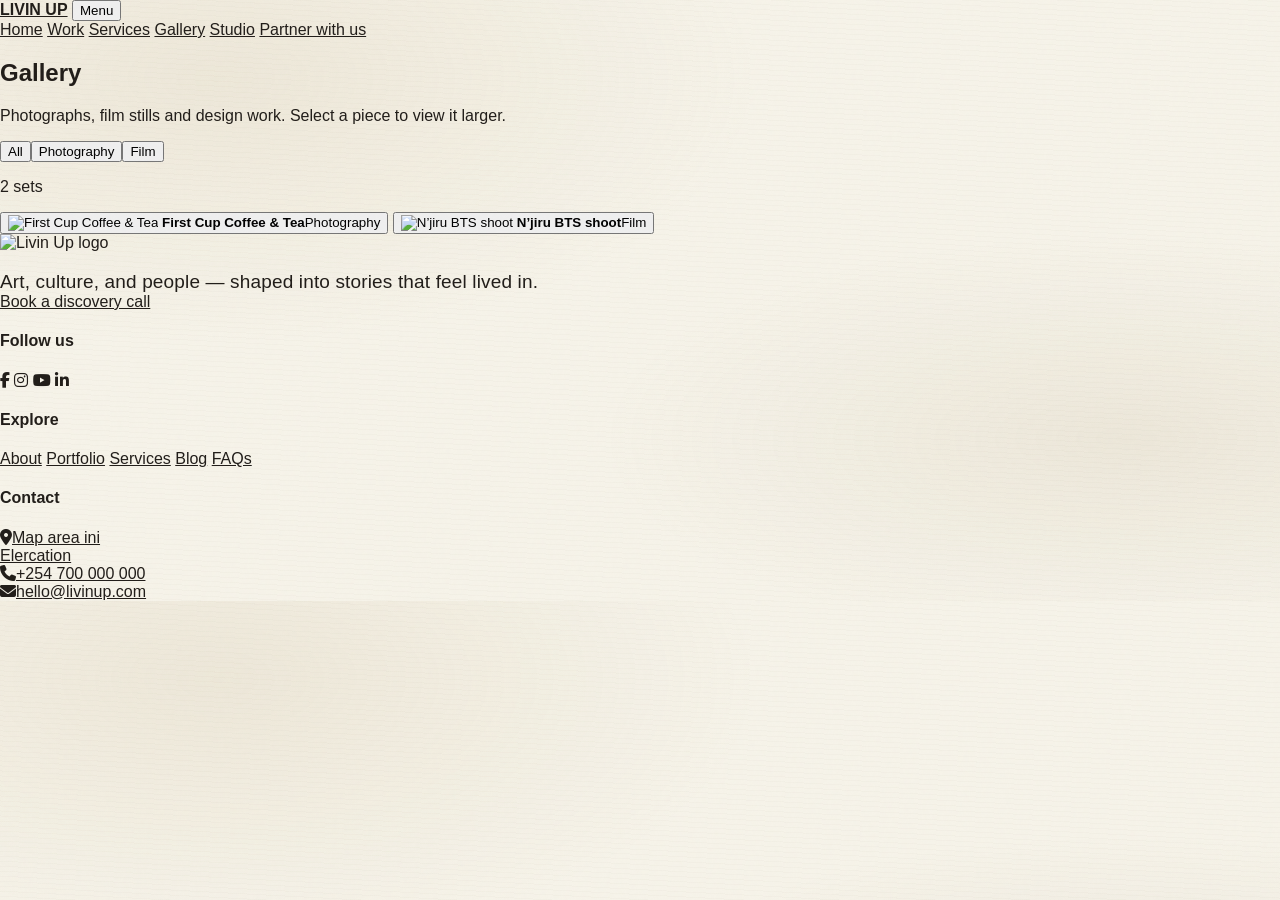
==== gallery.html @ bb808733 "Initial commit - replace all" ====
<!DOCTYPE html>
<html lang="en">
<head>
  <meta charset="utf-8">
  <meta name="viewport" content="width=device-width, initial-scale=1, viewport-fit=cover">
  <title>Gallery | Livin Up</title>
  <link href="https://fonts.googleapis.com/css2?family=Marcellus&family=Roboto:wght@400;500;700&display=swap" rel="stylesheet">
  <link rel="stylesheet" href="https://cdnjs.cloudflare.com/ajax/libs/font-awesome/6.5.2/css/all.min.css" crossorigin="anonymous" referrerpolicy="no-referrer" />
  <link rel="stylesheet" href="styles.css">
</head>
<body data-page="gallery">
  <div class="frame">
    <!-- SITE HEADER / NAVIGATION -->
    <header class="fnav" id="fnav">
      <a class="fb" href="index.html" aria-label="Livin Up home"><img data-markimg alt=""><b>LIVIN UP</b></a>
      <button class="burger" id="bg" type="button" aria-expanded="false" aria-controls="fl">Menu</button>
      <nav id="fl" aria-label="Main">
        <a href="index.html">Home</a>
        <a href="work.html">Work</a>
        <a href="services.html">Services</a>
        <a href="gallery.html">Gallery</a>
        <a href="studio.html">Studio</a>
        <a class="cta" href="contact.html">Partner with us</a>
      </nav>
    </header>

    <!-- PAGE MAIN CONTENT -->
    <main class="main">
      <!-- PAGE INTRO -->
      <section class="page-intro" id="gallery-intro">
        <h2>Gallery</h2>
        <p>Photographs, film stills and design work. Select a piece to view it larger.</p>
      </section>

      <!-- GALLERY CONTENT -->
      <section class="page-shell" id="gallery-content">
        <div class="gbar">
          <div class="filt" id="filt" role="group" aria-label="Filter gallery"></div>
          <p class="gc" id="gc" aria-live="polite"></p>
        </div>
        <div class="mz" id="gal"></div>
        <dialog id="lb" aria-label="Gallery viewer">
          <div id="lbc"></div>
        </dialog>
      </section>
    </main>

    <!-- SITE FOOTER -->
    <footer id="site-footer">
      <div class="footer-brand">
        <img class="footer-brand-mark" src="img/livingup_logo.png" alt="Livin Up logo">
        <p class="brand-line">Art, culture, and people — shaped into stories that feel lived in.</p>
        <a class="footer-cta" href="contact.html">Book a discovery call</a>
      </div>

      <div class="footer-grid">
        <div class="footer-meta">
          <h4>Follow us</h4>
          <div class="soc">
            <a href="https://www.facebook.com" target="_blank" rel="noreferrer" aria-label="Facebook"><i class="fa-brands fa-facebook-f" aria-hidden="true"></i></a>
            <a href="https://www.instagram.com/livinupke/" target="_blank" rel="noreferrer" aria-label="Instagram"><i class="fa-brands fa-instagram" aria-hidden="true"></i></a>
            <a href="https://www.youtube.com" target="_blank" rel="noreferrer" aria-label="YouTube"><i class="fa-brands fa-youtube" aria-hidden="true"></i></a>
            <a href="https://www.linkedin.com" target="_blank" rel="noreferrer" aria-label="LinkedIn"><i class="fa-brands fa-linkedin-in" aria-hidden="true"></i></a>
          </div>
        </div>

        <div class="footer-meta">
          <h4>Explore</h4>
          <nav class="footer-links" aria-label="Footer navigation">
            <a href="index.html">About</a>
            <a href="work.html">Portfolio</a>
            <a href="services.html">Services</a>
            <a href="studio.html">Blog</a>
            <a href="contact.html">FAQs</a>
          </nav>
        </div>
      </div>

      <div class="footer-contact">
        <h4>Contact</h4>
        <div class="contact-item"><i class="fa-solid fa-location-dot" aria-hidden="true"></i><a href="https://maps.google.com" target="_blank" rel="noreferrer">Map area ini<br>Elercation</a></div>
        <div class="contact-item"><i class="fa-solid fa-phone" aria-hidden="true"></i><a href="tel:+254700000000">+254 700 000 000</a></div>
        <div class="contact-item"><i class="fa-solid fa-envelope" aria-hidden="true"></i><a href="mailto:hello@livinup.com">hello@livinup.com</a></div>
      </div>
    </footer>
  </div>
  <script src="script.js"></script>
</body>
</html>
---- styles.css ----
:root {
  color-scheme: light;
  --paper: #f6f3e9;
  --sheet: #fffefa;
  --ink: #211d19;
  --muted-ink: #5c554b;
  --brass: #ad8749;
  --brass-light: #d8c295;
  --rule: rgba(77, 63, 40, .22);
  --display: 'Barlow Condensed', 'Arial Narrow', sans-serif;
  --body: 'DM Sans', Arial, sans-serif;
}

* { box-sizing: border-box; }
html { scroll-behavior: smooth; scroll-padding-top: 1.5rem; }
body {
  min-width: 320px;
  margin: 0;
  color: var(--ink);
  background-color: var(--paper);
  background-image: radial-gradient(ellipse at 17% 13%, rgba(177, 153, 105, .13), transparent 36%), radial-gradient(ellipse at 88% 73%, rgba(149, 126, 82, .10), transparent 33%), repeating-linear-gradient(3deg, rgba(86, 68, 42, .018) 0, rgba(86, 68, 42, .018) 1px, transparent 1px, transparent 5px);
  font-family: var(--body);
  -webkit-font-smoothing: antialiased;
}
body::before {
  position: fixed;
  z-index: 5;
  pointer-events: none;
  inset: 0;
  content: '';
  opacity: .11;
  background-image: url("data:image/svg+xml,%3Csvg viewBox='0 0 180 180' xmlns='http://www.w3.org/2000/svg'%3E%3Cfilter id='n'%3E%3CfeTurbulence type='fractalNoise' baseFrequency='.84' numOctaves='3' stitchTiles='stitch'/%3E%3C/filter%3E%3Crect width='100%25' height='100%25' filter='url(%23n)' opacity='.18'/%3E%3C/svg%3E");
}
a { color: inherit; }
a:focus-visible, button:focus-visible { outline: 2px solid var(--brass); outline-offset: 4px; }
.site-sheet {
  width: min(1192px, calc(100% - 52px));
  margin: 14px auto;
  overflow: clip;
  background: var(--sheet);
  box-shadow: 0 6px 32px rgba(56, 46, 29, .16), 0 1px 3px rgba(56, 46, 29, .14);
}
.skip-link {
  position: absolute;
  z-index: 20;
  top: 8px;
  left: 8px;
  transform: translateY(-160%);
  padding: 10px 14px;
  color: #fff;
  background: var(--ink);
}
.skip-link:focus { transform: translateY(0); }
.site-header {
  position: relative;
  z-index: 10;
  min-height: 94px;
  display: flex;
  align-items: center;
  justify-content: space-between;
  gap: 30px;
  padding: 13px clamp(22px, 4.6vw, 58px);
  background: linear-gradient(180deg, #fffefa 0%, #fcfaf4 100%);
  border-bottom: 1px solid rgba(173, 135, 73, .34);
  box-shadow: 0 3px 13px rgba(54, 43, 25, .045);
}
.brand {
  display: inline-flex;
  flex: 0 0 auto;
  align-items: center;
  gap: 10px;
  color: #2a2119;
  text-decoration: none;
}
.brand-mark { width: 54px; height: 58px; flex: none; filter: drop-shadow(0 1px 0 rgba(36, 28, 19, .2)); }
.brand-wordmark { display: flex; flex-direction: column; line-height: .9; white-space: nowrap; }
.brand-wordmark span:first-child { font: 700 33px/.91 var(--body); letter-spacing: -.055em; }
.brand-wordmark span:last-child { margin-top: 5px; font: 500 15px/1 var(--body); letter-spacing: .13em; }
.main-nav { display: flex; align-items: center; justify-content: flex-end; gap: clamp(13px, 2vw, 26px); }
.nav-links { display: flex; align-items: center; gap: 2px; padding: 5px; border: 1px solid rgba(116, 92, 52, .16); border-radius: 999px; background: #f4f1e7; box-shadow: inset 0 1px 0 rgba(255,255,255,.78); }
.nav-links > a {
  position: relative;
  display: inline-flex;
  align-items: center;
  justify-content: center;
  min-height: 38px;
  padding: 0 13px;
  border-radius: 999px;
  color: #26221e;
  font: 600 13px/1 var(--body);
  letter-spacing: .075em;
  text-decoration: none;
  text-transform: uppercase;
  transition: color .2s ease, background .2s ease, box-shadow .2s ease, transform .2s ease;
}
.nav-links > a:hover { color: #765622; background: rgba(255,254,250,.75); }
.nav-links > a[aria-current="page"] { color: #604719; background: #fffefa; box-shadow: 0 1px 5px rgba(54, 43, 25, .12), inset 0 0 0 1px rgba(173, 135, 73, .12); }
.nav-links > a[aria-current="page"]::after { position: absolute; right: 15px; bottom: 5px; left: 15px; height: 2px; border-radius: 2px; content: ''; background: var(--brass); }
.nav-cta {
  display: inline-flex;
  align-items: center;
  gap: 10px;
  margin-left: 0;
  padding: 12px 16px 12px 19px;
  border: 1px solid rgba(121, 83, 26, .25);
  border-radius: 999px;
  color: #241d15;
  background: linear-gradient(135deg, #d8bc7e, #b58b46 68%, #a27a3b);
  box-shadow: 0 4px 10px rgba(119, 88, 42, .19), inset 0 1px 0 rgba(255, 245, 218, .75);
  font: 600 12px/1 var(--body);
  letter-spacing: .035em;
  text-decoration: none;
  text-transform: uppercase;
  white-space: nowrap;
  transition: transform .2s ease, box-shadow .2s ease;
}
.nav-cta span { display: grid; width: 23px; height: 23px; place-items: center; border-radius: 50%; color: #f9f3e5; background: rgba(43, 33, 24, .82); font: 500 13px/1 var(--body); transition: transform .2s ease; }
.nav-cta:hover { transform: translateY(-2px); box-shadow: 0 6px 14px rgba(119, 88, 42, .26), inset 0 1px 0 rgba(255, 245, 218, .75); }
.nav-cta:hover span { transform: translate(1px, -1px); }
.menu-toggle { display: none; }

.hero {
  position: relative;
  isolation: isolate;
  overflow: hidden;
  color: #fffdf7;
  background: #10100d;
}
.hero-photo { position: relative; min-height: 425px; height: clamp(425px, 39vw, 530px); overflow: hidden; }
.hero-photo > img.hero-slide { position: absolute; inset: 0; width: 100%; height: 100%; object-fit: cover; object-position: center 47%; opacity: 0; transition: opacity .85s ease; }
.hero-photo > img.hero-slide.is-active { opacity: 1; }
.hero-shade { position: absolute; z-index: 1; inset: 0; background: linear-gradient(180deg, rgba(5, 7, 7, .05) 4%, rgba(5, 7, 7, .05) 48%, rgba(8, 8, 6, .74) 78%, rgba(7, 7, 6, .97) 100%), linear-gradient(90deg, rgba(5, 7, 7, .18), transparent 37%, transparent 68%, rgba(5, 7, 7, .18)); }
.hero-emblem {
  position: absolute;
  z-index: 2;
  top: 30%;
  left: 50%;
  width: clamp(146px, 21vw, 240px);
  height: auto;
  transform: translate(-50%, -50%);
  filter: drop-shadow(0 8px 9px rgba(0, 0, 0, .55));
}
.hero-copy { position: absolute; z-index: 3; inset: auto 20px 32px; text-align: center; }
.hero-slideshow-controls { position: absolute; z-index: 4; top: 14px; right: 18px; display: flex; align-items: center; gap: 6px; padding: 5px 7px; border: 1px solid rgba(255, 253, 247, .34); border-radius: 999px; background: rgba(13, 14, 12, .76); box-shadow: 0 4px 14px rgba(0, 0, 0, .22); backdrop-filter: blur(8px); }
.hero-slide-control { display: grid; width: 34px; height: 34px; flex: 0 0 auto; place-items: center; padding: 0; border: 1px solid rgba(255, 253, 247, .3); border-radius: 50%; color: #fffdf7; background: rgba(255, 255, 255, .08); font: 500 20px/1 var(--display); cursor: pointer; transition: border-color .2s ease, background .2s ease, transform .2s ease; }
.hero-slide-control:hover { transform: translateY(-1px); border-color: #dfc889; background: rgba(255, 255, 255, .16); }
.hero-slide-control:focus-visible { outline: 2px solid #f0d695; outline-offset: 3px; }
.hero-slide-control[data-hero-toggle] { font: 600 12px/1 var(--body); }
.hero-slide-count { min-width: 4ch; color: #f8f3e8; font: 600 10px/1 var(--body); letter-spacing: .12em; text-align: center; }
.hero-kicker {
  display: inline-block;
  margin-bottom: 8px;
  color: #e3c990;
  font: 500 14px/1.1 var(--display);
  letter-spacing: .19em;
  text-transform: uppercase;
}
.hero-copy h1 { margin: 0; color: #fffdf7; font: 500 clamp(35px, 4.3vw, 58px)/.99 var(--display); letter-spacing: .015em; text-transform: uppercase; text-shadow: 0 2px 12px rgba(0, 0, 0, .5); }
.hero-copy h1 span { display: inline-block; margin-top: 5px; }
.hero-actions { display: flex; align-items: center; justify-content: center; flex-wrap: wrap; gap: 9px; margin-top: 15px; }
.hero-action { display: inline-flex; align-items: center; justify-content: center; gap: 8px; min-height: 42px; padding: 9px 13px 9px 16px; border: 1px solid transparent; border-radius: 999px; font: 600 12px/1 var(--body); letter-spacing: .045em; text-decoration: none; text-transform: uppercase; transition: transform .2s ease, background .2s ease, border-color .2s ease, box-shadow .2s ease; }
.hero-action span { display: grid; width: 21px; height: 21px; place-items: center; border-radius: 50%; font: 500 13px/1 var(--body); transition: transform .2s ease; }
.hero-action--primary { color: #261e15; border-color: rgba(121, 83, 26, .26); background: linear-gradient(135deg, #dfc889, #b58b46); box-shadow: 0 3px 11px rgba(0, 0, 0, .22), inset 0 1px 0 rgba(255, 248, 225, .72); }
.hero-action--primary span { color: #f9f3e5; background: rgba(43, 33, 24, .82); }
.hero-action--secondary { color: #fffdf7; border-color: rgba(255, 253, 247, .58); background: rgba(13, 14, 12, .38); box-shadow: inset 0 1px 0 rgba(255, 255, 255, .15); }
.hero-action--secondary span { border: 1px solid rgba(255, 253, 247, .64); }
.hero-action:hover { transform: translateY(-2px); box-shadow: 0 5px 14px rgba(0, 0, 0, .24); }
.hero-action:hover span { transform: translate(1px, -1px); }
.film-rail { position: relative; z-index: 2; height: 30px; overflow: hidden; color: #d2c3a2; background: #0d0e0d; }
.film-rail--top { transform: rotate(-.8deg) scale(1.01); transform-origin: center; margin-bottom: -3px; }
.film-rail--bottom { transform: rotate(.45deg) scale(1.01); transform-origin: center; margin-top: -3px; }
.film-holes { position: absolute; inset: 5px 0; background: repeating-linear-gradient(90deg, transparent 0 19px, rgba(13, 14, 13, .96) 19px 32px, transparent 32px 53px); }
.film-rail::before, .film-rail::after { position: absolute; right: 0; left: 0; height: 1px; content: ''; background: rgba(194, 163, 107, .36); }
.film-rail::before { top: 2px; } .film-rail::after { bottom: 2px; }
.film-code, .film-reel-name { position: absolute; z-index: 1; top: 7px; font: 500 11px/1 var(--display); letter-spacing: .14em; text-transform: uppercase; }
.film-code--left { left: 7.5%; } .film-code--right { right: 7.5%; } .film-reel-name { left: 50%; transform: translateX(-50%); color: #c5b18b; letter-spacing: .22em; }

.services { padding: 26px clamp(24px, 7vw, 82px) 48px; background: #fffefa; }
.section-note { display: flex; align-items: center; gap: 13px; padding: 2px 1px 13px; }
.section-eyebrow, .section-count { color: #827762; font: 500 12px/1 var(--display); letter-spacing: .16em; text-transform: uppercase; }
.section-rule { height: 1px; flex: 1; background: var(--rule); }
.section-count { font-size: 11px; letter-spacing: .12em; }
.service-grid { display: grid; grid-template-columns: repeat(4, minmax(0, 1fr)); gap: 13px; }
.service-card {
  position: relative;
  display: block;
  min-width: 0;
  height: 178px;
  overflow: hidden;
  color: #fff;
  background: #211e19;
  text-decoration: none;
  isolation: isolate;
}
.service-card > img { position: absolute; z-index: -2; inset: 0; width: 100%; height: 100%; object-fit: cover; transition: transform .55s cubic-bezier(.2,.65,.3,1), filter .4s ease; }
.service-card:nth-child(2) > img { object-position: 56% center; }
.service-card:nth-child(4) > img { object-position: 54% center; }
.service-card > .card-wash { position: absolute; z-index: -1; inset: 0; background: linear-gradient(90deg, rgba(10, 10, 9, .94) 0%, rgba(13, 13, 11, .76) 43%, rgba(9, 9, 8, .25) 100%), linear-gradient(0deg, rgba(10, 10, 9, .37), transparent 58%); transition: opacity .3s ease; }
.card-copy { position: absolute; inset: 13px auto 12px 14px; display: flex; flex-direction: column; align-items: flex-start; max-width: 71%; }
.card-copy strong { display: block; margin-bottom: 4px; font: 600 21px/.94 var(--display); letter-spacing: .012em; text-transform: uppercase; }
.card-copy > span { margin-top: 1px; color: rgba(255, 255, 255, .94); font: 400 13px/1.2 var(--display); }
.card-copy em { margin-top: auto; color: #d5bd8c; font: normal 500 14px/1 var(--display); letter-spacing: .03em; text-transform: uppercase; }
.card-copy em b { display: inline-block; margin-left: 2px; font-family: var(--body); font-size: 13px; font-weight: 400; transition: transform .2s ease; }
.service-card:hover > img, .service-card:focus-visible > img { transform: scale(1.055); }
.service-card:hover .card-copy em b { transform: translate(2px, -2px); }
.service-card:hover > .card-wash { opacity: .89; }
.service-card--wide { grid-column: span 2; height: 171px; }
.service-card--wide .card-copy { inset: 15px auto 14px 17px; max-width: 47%; }
.service-card--wide .card-copy strong { font-size: 23px; }
.service-card--wide .card-copy > span { font-size: 15px; }
.service-card--wide .card-wash { background: linear-gradient(90deg, rgba(10, 10, 9, .94) 0%, rgba(13, 13, 11, .8) 43%, rgba(9, 9, 8, .18) 100%), linear-gradient(0deg, rgba(10, 10, 9, .38), transparent 58%); }
.play-mark { position: absolute; top: 50%; left: 76%; display: grid; width: 49px; height: 49px; transform: translate(-50%, -50%); place-items: center; border: 2px solid rgba(255, 255, 255, .95); border-radius: 50%; color: #fff; background: rgba(15, 15, 13, .28); font: 500 17px/1 var(--body); text-indent: 2px; text-shadow: 0 1px 4px rgba(0, 0, 0, .5); transition: transform .25s ease, background .25s ease; }
.service-card--wide:hover .play-mark { transform: translate(-50%, -50%) scale(1.07); background: rgba(173, 135, 73, .58); }

.site-footer { padding: 30px clamp(24px, 7vw, 82px) 16px; background-color: #f4f1e7; background-image: radial-gradient(ellipse at 20% 30%, rgba(171, 147, 99, .10), transparent 40%), repeating-linear-gradient(3deg, rgba(86, 68, 42, .02) 0, rgba(86, 68, 42, .02) 1px, transparent 1px, transparent 5px); }
.footer-main { display: grid; grid-template-columns: 1.75fr 1.1fr .8fr 1.05fr; gap: clamp(20px, 4vw, 50px); padding-bottom: 23px; }
.brand--footer { gap: 9px; }
.brand--footer .brand-mark { width: 53px; height: 56px; }
.brand--footer .brand-wordmark span:first-child { font-size: 31px; }
.brand--footer .brand-wordmark span:last-child { font-size: 14px; }
.footer-brand > p { margin: 18px 0 0; font: 400 19px/1.22 var(--display); letter-spacing: .008em; }
.footer-column { display: flex; flex-direction: column; align-items: flex-start; gap: 5px; }
.footer-column h2 { margin: 3px 0 7px; color: #171512; font: 600 20px/.95 var(--display); text-transform: uppercase; }
.footer-column > a, .footer-column > p { margin: 0; color: #24211c; font: 400 17px/1.2 var(--display); text-decoration: none; }
.footer-column > a:hover { color: #886931; text-decoration: underline; text-underline-offset: 3px; }
.footer-column > p { margin-bottom: 0; }
.social-links { display: flex; align-items: center; gap: 9px; }
.social-links a { display: grid; width: 26px; height: 26px; place-items: center; color: #111; transition: color .18s ease, transform .18s ease; }
.social-links a:hover { color: #96733c; transform: translateY(-2px); }
.social-links svg { display: block; width: 25px; height: 25px; }
.footer-legal { display: flex; align-items: center; justify-content: center; flex-wrap: wrap; gap: 8px; padding-top: 13px; border-top: 1px solid rgba(83, 70, 49, .22); color: #24211d; font: 400 14px/1.2 var(--display); text-align: center; text-transform: uppercase; }
.footer-legal a { text-decoration: none; }
.footer-legal a:hover { color: #886931; text-decoration: underline; text-underline-offset: 2px; }
.legal-divider { color: #93876f; }

@media (min-width: 1200px) {
  .service-card { height: 188px; }
  .service-card--wide { height: 179px; }
}
@media (max-width: 1020px) {
  .site-header { min-height: 86px; gap: 17px; padding-right: 24px; padding-left: 24px; }
  .brand-mark { width: 48px; height: 51px; }
  .brand-wordmark span:first-child { font-size: 29px; }
  .brand-wordmark span:last-child { font-size: 13px; }
  .main-nav { gap: 10px; }
  .nav-links { gap: 0; padding: 4px; }
  .nav-links > a { min-height: 34px; padding-right: 8px; padding-left: 8px; font-size: 11px; }
  .nav-cta { gap: 7px; padding: 10px 10px 10px 13px; font-size: 10px; }
  .nav-cta span { width: 20px; height: 20px; }
  .services { padding-right: 36px; padding-left: 36px; }
  .service-grid { grid-template-columns: repeat(2, minmax(0, 1fr)); }
  .service-card { height: 184px; }
  .service-card--wide { height: 184px; }
  .service-card--wide .card-copy { max-width: 55%; }
  .footer-main { grid-template-columns: 1.4fr 1fr 1fr; }
  .footer-brand { grid-row: span 2; }
}
@media (max-width: 760px) {
  .site-sheet { width: min(100% - 28px, 680px); margin: 10px auto; }
  .site-header { min-height: 78px; padding: 10px 20px; }
  .brand-mark { width: 43px; height: 47px; }
  .brand-wordmark span:first-child { font-size: 27px; }
  .brand-wordmark span:last-child { font-size: 12px; margin-top: 4px; }
  .menu-toggle { display: flex; flex-direction: column; gap: 5px; width: 42px; height: 42px; align-items: center; justify-content: center; padding: 0; border: 1px solid rgba(77, 63, 40, .22); border-radius: 50%; color: var(--ink); background: #faf8f1; cursor: pointer; }
  .menu-toggle span { display: block; width: 17px; height: 1.5px; background: currentColor; transition: transform .2s ease; }
  .menu-toggle[aria-expanded="true"] span:first-child { transform: translateY(3.25px) rotate(45deg); }
  .menu-toggle[aria-expanded="true"] span:last-child { transform: translateY(-3.25px) rotate(-45deg); }
  .main-nav { position: absolute; top: calc(100% - 1px); right: 0; left: 0; display: none; align-items: stretch; flex-direction: column; gap: 11px; padding: 14px 18px 18px; border: 1px solid rgba(177, 146, 88, .22); border-top: 0; border-radius: 0 0 13px 13px; background: #fffefa; box-shadow: 0 12px 18px rgba(38, 31, 21, .14); }
  .main-nav.is-open { display: flex; }
  .nav-links { display: grid; grid-template-columns: repeat(2, minmax(0, 1fr)); gap: 5px; padding: 5px; border-radius: 11px; }
  .nav-links > a { min-height: 44px; padding: 10px 8px; border-radius: 8px; font-size: 15px; }
  .nav-links > a[aria-current="page"]::after { right: 22px; bottom: 3px; left: 22px; }
  .main-nav .nav-cta { width: 100%; justify-content: center; padding: 13px 17px; }
  .hero-photo { min-height: 390px; height: clamp(390px, 78vw, 470px); }
  .hero-photo > img { object-position: 50% 50%; }
  .hero-emblem { top: 27%; width: clamp(132px, 25vw, 180px); }
  .hero-copy { inset: auto 14px 27px; }
  .hero-kicker { font-size: 12px; letter-spacing: .13em; }
  .hero-copy h1 { font-size: clamp(32px, 7vw, 46px); }
  .hero-actions { gap: 7px; margin-top: 12px; }
  .hero-action { min-height: 39px; padding: 8px 10px; font-size: 11px; }
  .hero-action span { width: 18px; height: 18px; font-size: 11px; }
  .services { padding: 24px 22px 32px; }
  .service-grid { gap: 10px; }
  .service-card { height: 175px; }
  .service-card--wide { height: 175px; }
  .card-copy { inset: 12px auto 11px 12px; }
  .card-copy strong { font-size: 20px; }
  .card-copy > span { font-size: 13px; }
  .service-card--wide .card-copy { inset: 13px auto 12px 14px; max-width: 57%; }
  .service-card--wide .card-copy strong { font-size: 22px; }
  .service-card--wide .card-copy > span { font-size: 14px; }
  .play-mark { width: 43px; height: 43px; left: 81%; font-size: 15px; }
  .site-footer { padding: 27px 23px 15px; }
  .footer-main { grid-template-columns: 1.3fr 1fr; gap: 26px 21px; }
  .footer-brand { grid-row: auto; }
  .footer-brand > p { margin-top: 14px; font-size: 18px; }
  .footer-column h2 { font-size: 19px; }
  .footer-column > a, .footer-column > p { font-size: 16px; }
  .footer-legal { gap: 6px; font-size: 13px; }
}
@media (max-width: 480px) {
  .site-sheet { width: min(100% - 18px, 430px); margin: 7px auto; }
  .site-header { min-height: 72px; padding: 9px 15px; }
  .brand { gap: 7px; }
  .brand-mark { width: 39px; height: 43px; }
  .brand-wordmark span:first-child { font-size: 24px; }
  .brand-wordmark span:last-child { font-size: 10px; letter-spacing: .15em; }
  .hero-photo { min-height: 390px; height: 112vw; max-height: 475px; }
  .hero-photo > img { object-position: center; }
  .hero-shade { background: linear-gradient(180deg, rgba(5, 7, 7, .02) 4%, rgba(5, 7, 7, .08) 43%, rgba(7, 7, 6, .7) 71%, rgba(7, 7, 6, .96) 100%); }
  .hero-emblem { top: 20%; width: 140px; }
  .hero-kicker { padding: 4px 9px 5px; border: 1px solid rgba(227, 201, 144, .35); border-radius: 999px; background: rgba(15, 15, 12, .72); box-shadow: 0 2px 8px rgba(0, 0, 0, .2); font-size: 10px; letter-spacing: .09em; }
  .hero-copy { inset: auto 11px 23px; }
  .hero-kicker { max-width: 280px; margin-bottom: 8px; font-size: 11px; line-height: 1.25; }
  .hero-copy h1 { font-size: clamp(31px, 9vw, 40px); line-height: .96; }
  .film-rail { height: 26px; }
  .film-holes { inset: 4px 0; }
  .film-code, .film-reel-name { top: 7px; font-size: 9px; }
  .services { padding: 20px 15px 28px; }
  .section-note { padding-bottom: 11px; }
  .service-grid { grid-template-columns: 1fr; gap: 10px; }
  .service-card, .service-card--wide { grid-column: auto; height: 174px; }
  .service-card:nth-child(5), .service-card:nth-child(6) { height: 186px; }
  .card-copy { left: 15px; max-width: 64%; }
  .card-copy strong, .service-card--wide .card-copy strong { font-size: 23px; }
  .card-copy > span, .service-card--wide .card-copy > span { font-size: 15px; }
  .service-card--wide .card-copy { left: 15px; max-width: 59%; }
  .play-mark { left: 80%; width: 47px; height: 47px; }
  .site-footer { padding: 25px 18px 14px; }
  .footer-main { grid-template-columns: 1fr 1fr; gap: 24px 13px; }
  .brand--footer .brand-mark { width: 42px; height: 47px; }
  .brand--footer .brand-wordmark span:first-child { font-size: 25px; }
  .brand--footer .brand-wordmark span:last-child { font-size: 11px; }
  .footer-brand > p { font-size: 16px; }
  .footer-column h2 { font-size: 18px; }
  .footer-column > a, .footer-column > p { font-size: 15px; }
  .social-links { gap: 5px; }
  .social-links a, .social-links svg { width: 23px; height: 23px; }
  .footer-legal { padding-top: 12px; gap: 5px; font-size: 11.5px; }
}
@media (prefers-reduced-motion: reduce) {
  *, *::before, *::after { scroll-behavior: auto !important; transition-duration: .01ms !important; animation-duration: .01ms !important; animation-iteration-count: 1 !important; }
}


.home-approach {
  position: relative;
  isolation: isolate;
  display: grid;
  grid-template-columns: minmax(0, .9fr) minmax(0, 1.1fr);
  align-items: center;
  gap: clamp(28px, 5vw, 70px);
  padding: 52px clamp(24px, 7vw, 82px);
  overflow: hidden;
  background-color: #f4f1e7;
  background-image: radial-gradient(ellipse at 11% 70%, rgba(174, 142, 80, .11), transparent 42%), repeating-linear-gradient(3deg, rgba(86, 68, 42, .018) 0, rgba(86, 68, 42, .018) 1px, transparent 1px, transparent 5px);
}
.home-approach-story { position: relative; z-index: 1; max-width: 450px; padding: 8px 0; }
.home-approach-eyebrow { display: flex; align-items: center; gap: 9px; margin: 0 0 13px; color: #806c48; font: 600 11px/1.2 var(--display); letter-spacing: .16em; text-transform: uppercase; }
.home-approach-eyebrow > span { width: 20px; height: 1px; flex: none; background: var(--brass); }
.home-approach-story h2 { max-width: 410px; margin: 0 0 15px; color: #211d19; font: 600 clamp(35px, 4vw, 51px)/.93 var(--display); letter-spacing: .006em; text-transform: uppercase; }
.home-approach-story > p:not(.home-approach-eyebrow) { max-width: 410px; margin: 0 0 20px; color: #4e473e; font: 400 15px/1.6 var(--body); }
.home-approach-link, .home-process-link { display: inline-flex; align-items: center; gap: 9px; color: #6b4e1e; font: 700 12px/1.25 var(--body); letter-spacing: .04em; text-decoration: none; text-transform: uppercase; text-underline-offset: 4px; }
.home-approach-link { padding-bottom: 5px; border-bottom: 1px solid rgba(133, 99, 45, .55); }
.home-approach-link span, .home-process-link span { transition: transform .2s ease; }
.home-approach-link:hover, .home-process-link:hover { color: #382915; text-decoration: underline; }
.home-approach-link:hover span, .home-process-link:hover span { transform: translate(2px, -2px); }
.home-process { position: relative; z-index: 1; min-width: 0; padding: clamp(20px, 2.8vw, 31px); border: 1px solid rgba(83, 70, 49, .2); background: rgba(255, 254, 250, .86); box-shadow: 0 7px 22px rgba(56, 46, 29, .06), inset 0 1px 0 rgba(255, 255, 255, .8); }
.home-process-heading { margin-bottom: 7px; padding-bottom: 13px; border-bottom: 1px solid var(--rule); }
.home-process-heading .home-approach-eyebrow { margin-bottom: 8px; }
.home-process-heading h3 { margin: 0; color: #211d19; font: 600 clamp(25px, 2.7vw, 34px)/.95 var(--display); text-transform: uppercase; }
.home-process-list { position: relative; display: grid; gap: 0; margin: 0; padding: 0; list-style: none; }
.home-process-list > li { display: grid; grid-template-columns: 34px minmax(0, 1fr); align-items: start; gap: 11px; padding: 11px 0; border-bottom: 1px solid rgba(83, 70, 49, .13); }
.home-process-number { display: grid; width: 30px; height: 30px; place-items: center; border: 1px solid rgba(173, 135, 73, .58); border-radius: 50%; color: #735728; background: #f6f1e3; font: 600 11px/1 var(--body); }
.home-process-copy { display: grid; grid-template-columns: minmax(116px, .55fr) minmax(0, 1fr); align-items: baseline; gap: 10px; padding-top: 4px; }
.home-process-copy h4 { margin: 0; color: #26221d; font: 600 18px/1 var(--display); text-transform: uppercase; }
.home-process-copy p { margin: 0; color: #635b50; font: 400 12px/1.4 var(--body); }
.home-process-link { margin-top: 15px; }

@media (max-width: 1020px) {
  .home-approach { gap: 24px; padding-right: 36px; padding-left: 36px; }
  .home-process { padding: 22px; }
  .home-process-copy { grid-template-columns: minmax(105px, .52fr) minmax(0, 1fr); gap: 7px; }
}
@media (max-width: 760px) {
  .home-approach { grid-template-columns: 1fr; gap: 26px; padding: 36px 22px; }
  .home-approach-story { max-width: 580px; }
  .home-approach-story h2, .home-approach-story > p:not(.home-approach-eyebrow) { max-width: 540px; }
  .home-process { padding: 24px; }
}
@media (max-width: 480px) {
  .home-approach { gap: 22px; padding: 30px 15px; }
  .home-approach-story h2 { max-width: 340px; font-size: clamp(35px, 10vw, 43px); }
  .home-approach-story > p:not(.home-approach-eyebrow) { font-size: 14px; }
  .home-process { padding: 20px 16px; }
  .home-process-heading h3 { font-size: 29px; }
  .home-process-copy { grid-template-columns: 1fr; gap: 4px; padding-top: 1px; }
  .home-process-copy h4 { font-size: 18px; }
  .home-process-copy p { font-size: 12px; }
}


.home-values { display: grid; gap: 0; margin: 19px 0 20px; padding: 0; list-style: none; border-top: 1px solid rgba(83, 70, 49, .15); }
.home-values li { display: grid; grid-template-columns: minmax(88px, .42fr) minmax(0, 1fr); gap: 12px; padding: 9px 0; border-bottom: 1px solid rgba(83, 70, 49, .15); }
.home-values strong { color: #30271e; font: 600 16px/1.1 var(--display); text-transform: uppercase; }
.home-values li > span { color: #635b50; font: 400 12px/1.4 var(--body); }
.home-story-actions { display: flex; flex-wrap: wrap; gap: 11px 19px; }
.home-process-heading h3 { max-width: 440px; }
.home-process-copy { grid-template-columns: minmax(76px, .34fr) minmax(0, 1fr); }
.home-selected-work { padding: 43px clamp(24px, 7vw, 82px) 48px; border-top: 1px solid rgba(83, 70, 49, .12); background: #fffdfa; }
.home-selected-work-intro { display: grid; grid-template-columns: minmax(0, 1.05fr) minmax(220px, .8fr); align-items: end; gap: 28px; margin-bottom: 21px; }
.home-selected-work-intro .home-approach-eyebrow { margin-bottom: 9px; }
.home-selected-work-intro h2 { max-width: 590px; margin: 0; color: #211d19; font: 600 clamp(30px, 3.1vw, 41px)/.95 var(--display); letter-spacing: .006em; text-transform: uppercase; }
.home-selected-work-intro > p { max-width: 440px; margin: 0 0 2px; color: #635b50; font: 400 14px/1.55 var(--body); }
.home-work-grid { display: grid; grid-template-columns: repeat(4, minmax(0, 1fr)); gap: 11px; }
.home-work-card { position: relative; display: flex; min-width: 0; min-height: 196px; flex-direction: column; padding: 20px 17px 17px; border: 1px solid rgba(83, 70, 49, .16); background: #f6f2e8; transition: transform .2s ease, border-color .2s ease, box-shadow .2s ease; }
.home-work-card::before { position: absolute; top: -1px; left: 16px; width: 34px; height: 3px; background: var(--brass); content: ""; }
.home-work-card:hover { transform: translateY(-3px); border-color: rgba(157, 117, 50, .48); box-shadow: 0 10px 24px rgba(49, 40, 25, .08); }
.home-work-meta { display: flex; justify-content: space-between; gap: 8px; margin-bottom: 15px; color: #816a43; font: 600 10px/1.2 var(--body); letter-spacing: .11em; text-transform: uppercase; }
.home-work-card h3 { margin: 0 0 8px; color: #27221c; font: 600 22px/1 var(--display); letter-spacing: .005em; text-transform: uppercase; }
.home-work-card p { margin: auto 0 0; color: #625a50; font: 400 12px/1.45 var(--body); }
.home-selected-work-footer { display: flex; justify-content: flex-end; margin-top: 19px; }

@media (max-width: 1020px) {
  .home-work-grid { grid-template-columns: repeat(2, minmax(0, 1fr)); }
  .home-work-card { min-height: 172px; }
}
@media (max-width: 760px) {
  .home-approach-story h2 { max-width: 560px; }
  .home-selected-work { padding: 35px 22px 39px; }
  .home-selected-work-intro { grid-template-columns: 1fr; gap: 10px; }
  .home-selected-work-intro > p { max-width: 570px; }
}
@media (max-width: 480px) {
  .home-values li { grid-template-columns: 86px minmax(0, 1fr); gap: 9px; }
  .home-values strong { font-size: 15px; }
  .home-values li > span { font-size: 11.5px; }
  .home-selected-work { padding: 31px 15px 35px; }
  .home-selected-work-intro h2 { font-size: clamp(30px, 9vw, 37px); }
  .home-work-grid { grid-template-columns: 1fr; gap: 9px; }
  .home-work-card { min-height: 0; padding: 18px 16px; }
  .home-work-meta { margin-bottom: 11px; }
  .home-work-card h3 { font-size: 23px; }
  .home-work-card p { margin-top: 5px; }
  .home-selected-work-footer { justify-content: flex-start; }
}

@media (max-width: 760px) {
  .hero-slideshow-controls { top: 11px; right: 12px; gap: 4px; padding: 4px 5px; }
  .hero-slide-control { width: 32px; height: 32px; }
}
@media (max-width: 480px) {
  .hero-slideshow-controls { top: 9px; right: 9px; }
  .hero-slide-control { width: 30px; height: 30px; }
  .hero-slide-count { font-size: 9px; }
}
@media (prefers-reduced-motion: reduce) {
  .hero-photo > img.hero-slide { transition: none; }
}


/* Homepage service cards open a native detail dialog. Keep their button reset
   explicit so they retain the photographic-card design across browsers. */
.service-card {
  width: 100%;
  padding: 0;
  border: 0;
  appearance: none;
  font: inherit;
  text-align: left;
  cursor: pointer;
}
.service-card:focus-visible {
  outline: 3px solid #dfc68d;
  outline-offset: 3px;
}

.home-service-dialog {
  width: min(850px, calc(100vw - 28px));
  max-width: calc(100vw - 28px);
  max-height: min(90vh, 760px);
  max-height: min(90dvh, 760px);
  margin: auto;
  padding: 0;
  overflow: auto;
  overscroll-behavior: contain;
  border: 1px solid rgba(181, 141, 72, .65);
  border-radius: 8px;
  color: #28231c;
  background: #f7f3e8;
  box-shadow: 0 24px 80px rgba(0, 0, 0, .42);
}
.home-service-dialog::backdrop {
  background: rgba(13, 14, 12, .78);
  backdrop-filter: blur(3px);
}
.home-service-dialog__layout {
  display: grid;
  grid-template-columns: minmax(0, .9fr) minmax(0, 1.1fr);
  align-items: stretch;
}
.home-service-dialog__image-wrap {
  position: relative;
  min-height: 440px;
  overflow: hidden;
  background: #292720;
}
.home-service-dialog__image-wrap img {
  position: absolute;
  inset: 0;
  width: 100%;
  height: 100%;
  object-fit: cover;
}
.home-service-dialog__image-note {
  position: absolute;
  right: 14px;
  bottom: 14px;
  padding: 7px 10px;
  border: 1px solid rgba(244, 232, 203, .32);
  border-radius: 2px;
  color: #f8f3e8;
  background: rgba(25, 23, 19, .76);
  font: 600 10px/1.2 var(--body);
  letter-spacing: .11em;
  text-transform: uppercase;
}
.home-service-dialog__content {
  position: relative;
  padding: 56px clamp(25px, 4vw, 42px) 34px;
}
.home-service-dialog__close {
  position: absolute;
  top: 14px;
  right: 14px;
  display: grid;
  width: 38px;
  height: 38px;
  place-items: center;
  padding: 0;
  border: 1px solid rgba(87, 67, 36, .38);
  border-radius: 50%;
  color: #322a1e;
  background: transparent;
  font: 400 27px/1 var(--body);
  cursor: pointer;
  transition: color .18s ease, background-color .18s ease, border-color .18s ease;
}
.home-service-dialog__close:hover,
.home-service-dialog__close:focus-visible {
  border-color: #8c6a31;
  color: #fffaf0;
  background: #382c1b;
}
.home-service-dialog__close:focus-visible,
.home-service-dialog__actions a:focus-visible {
  outline: 2px solid #8c6a31;
  outline-offset: 3px;
}
.home-service-dialog__eyebrow {
  margin: 0 44px 12px 0;
  color: #80683d;
  font: 700 10px/1.3 var(--body);
  letter-spacing: .16em;
  text-transform: uppercase;
}
.home-service-dialog__content h2 {
  margin: 0 0 14px;
  color: #211d19;
  font: 600 clamp(31px, 4vw, 43px)/.96 var(--display);
  letter-spacing: .015em;
  text-transform: uppercase;
}
.home-service-dialog__description {
  margin: 0 0 24px;
  color: #514a40;
  font: 400 15px/1.6 var(--body);
}
.home-service-dialog__list-heading {
  margin: 0 0 8px;
  color: #29241d;
  font: 600 12px/1.2 var(--body);
  letter-spacing: .09em;
  text-transform: uppercase;
}
.home-service-dialog__list {
  display: grid;
  gap: 0;
  margin: 0 0 24px;
  padding: 0;
  list-style: none;
}
.home-service-dialog__list li {
  position: relative;
  padding: 10px 8px 10px 18px;
  border-top: 1px solid rgba(78, 65, 44, .16);
  color: #514a40;
  font: 400 13px/1.4 var(--body);
}
.home-service-dialog__list li::before {
  position: absolute;
  top: 17px;
  left: 2px;
  width: 6px;
  height: 6px;
  border-radius: 50%;
  background: #ad8542;
  content: "";
}
.home-service-dialog__actions {
  display: flex;
  flex-wrap: wrap;
  align-items: center;
  gap: 10px;
}
.home-service-dialog__actions a {
  display: inline-flex;
  min-height: 42px;
  align-items: center;
  justify-content: center;
  gap: 10px;
  padding: 10px 14px;
  border: 1px solid #8a6934;
  color: #fffaf0;
  background: #30271c;
  font: 700 11px/1.2 var(--body);
  letter-spacing: .07em;
  text-decoration: none;
  text-transform: uppercase;
  transition: color .18s ease, background-color .18s ease;
}
.home-service-dialog__actions a:hover {
  color: #241e16;
  background: #dec894;
}
.home-service-dialog__actions .home-service-dialog__link--secondary {
  color: #4e422e;
  background: transparent;
}
.home-service-dialog__actions .home-service-dialog__link--secondary:hover {
  color: #241e16;
  background: #e8dec4;
}
.home-service-dialog__actions [hidden] {
  display: none !important;
}

@media (max-width: 680px) {
  .home-service-dialog {
    width: calc(100vw - 20px);
    max-width: calc(100vw - 20px);
    max-height: 90vh;
    max-height: 90dvh;
    border-radius: 6px;
  }
  .home-service-dialog__layout { grid-template-columns: 1fr; }
  .home-service-dialog__image-wrap { min-height: 0; height: clamp(175px, 43vw, 250px); }
  .home-service-dialog__content { padding: 27px 22px 24px; }
  .home-service-dialog__close { top: 12px; right: 12px; }
  .home-service-dialog__eyebrow { max-width: calc(100% - 48px); margin-right: 44px; }
  .home-service-dialog__content h2 { max-width: calc(100% - 4px); font-size: clamp(28px, 8vw, 36px); }
  .home-service-dialog__description { margin-bottom: 18px; font-size: 14px; }
  .home-service-dialog__list { margin-bottom: 18px; }
  .home-service-dialog__actions { align-items: stretch; flex-direction: column; }
  .home-service-dialog__actions a { justify-content: space-between; }
}
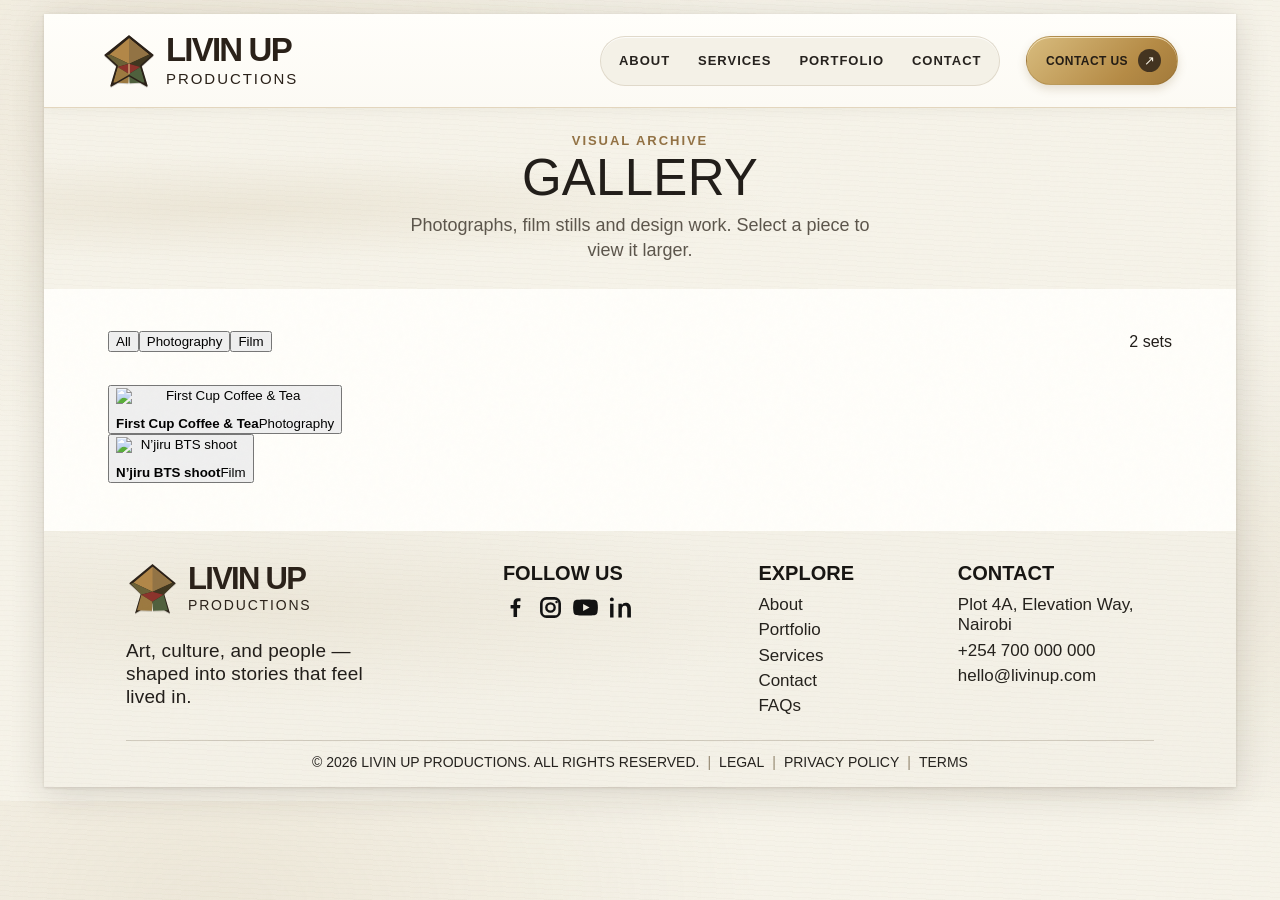
==== commit 893539ce: "fix: rebuild gallery, studio, work pages with new design system to fix CSS on Netlify" ====
--- a/gallery.html
+++ b/gallery.html
@@ -1,39 +1,60 @@
-<!DOCTYPE html>
+<!doctype html>
 <html lang="en">
 <head>
   <meta charset="utf-8">
-  <meta name="viewport" content="width=device-width, initial-scale=1, viewport-fit=cover">
-  <title>Gallery | Livin Up</title>
-  <link href="https://fonts.googleapis.com/css2?family=Marcellus&family=Roboto:wght@400;500;700&display=swap" rel="stylesheet">
-  <link rel="stylesheet" href="https://cdnjs.cloudflare.com/ajax/libs/font-awesome/6.5.2/css/all.min.css" crossorigin="anonymous" referrerpolicy="no-referrer" />
-  <link rel="stylesheet" href="styles.css">
+  <meta name="viewport" content="width=device-width, initial-scale=1">
+  <meta name="theme-color" content="#f6f3e8">
+  <meta name="description" content="Browse photographs, film stills and design work from Livin Up Productions — a creative studio rooted in art, culture, and people.">
+  <title>Gallery — Livin Up Productions</title>
+  <link rel="preconnect" href="https://fonts.googleapis.com">
+  <link rel="preconnect" href="https://fonts.gstatic.com" crossorigin>
+  <link href="https://fonts.googleapis.com/css2?family=Barlow+Condensed:wght@400;500;600;700&family=DM+Sans:wght@400;500;600;700&display=swap" rel="stylesheet">
+  <link rel="stylesheet" href="/styles.css">
+  <script src="/main.js" defer></script>
+  <script src="/script.js" defer></script>
 </head>
-<body data-page="gallery">
-  <div class="frame">
-    <!-- SITE HEADER / NAVIGATION -->
-    <header class="fnav" id="fnav">
-      <a class="fb" href="index.html" aria-label="Livin Up home"><img data-markimg alt=""><b>LIVIN UP</b></a>
-      <button class="burger" id="bg" type="button" aria-expanded="false" aria-controls="fl">Menu</button>
-      <nav id="fl" aria-label="Main">
-        <a href="index.html">Home</a>
-        <a href="work.html">Work</a>
-        <a href="services.html">Services</a>
-        <a href="gallery.html">Gallery</a>
-        <a href="studio.html">Studio</a>
-        <a class="cta" href="contact.html">Partner with us</a>
+<body class="gallery-route">
+  <a class="skip-link" href="#main-content">Skip to content</a>
+  <div class="site-sheet">
+    <header class="site-header" id="top">
+      <a class="brand" href="/" aria-label="Livin Up Productions home">
+        <svg class="brand-mark" viewBox="0 0 100 100" role="img" aria-labelledby="gallery-logo-title">
+          <title id="gallery-logo-title">Faceted Livin Up jewel</title>
+          <path d="M50 3 94 39 72 59 83 96 50 77 17 96 28 59 6 39Z" fill="#2b2118"/>
+          <path d="M50 8 87 38 50 55 14 38Z" fill="#b28748"/>
+          <path d="m50 8 0 47 37-17Z" fill="#927344"/>
+          <path d="M14 38 50 55 29 61 9 40Z" fill="#6b6137"/>
+          <path d="m87 38-37 17 21 6 20-21Z" fill="#403720"/>
+          <path d="m50 55-21 6 21 13 21-13Z" fill="#8c332b"/>
+          <path d="m29 61 21 13-1 17-28-1Z" fill="#9c7940"/>
+          <path d="m71 61-21 13 1 17 28-1Z" fill="#4f603d"/>
+          <path d="M50 55v19" stroke="#e1c48a" stroke-width="2"/>
+          <path d="m50 4 44 35-22 20 11 37-33-19-33 19 11-37L6 39Z" fill="none" stroke="#2b2118" stroke-width="3" stroke-linejoin="round"/>
+        </svg>
+        <span class="brand-wordmark"><span>LIVIN UP</span><span>PRODUCTIONS</span></span>
+      </a>
+      <button class="menu-toggle" type="button" aria-expanded="false" aria-controls="primary-navigation" aria-label="Open navigation">
+        <span></span><span></span>
+      </button>
+      <nav class="main-nav" id="primary-navigation" aria-label="Main navigation">
+        <div class="nav-links">
+          <a href="/about/">About</a>
+          <a href="/services/">Services</a>
+          <a href="/portfolio/">Portfolio</a>
+          <a href="/contact/">Contact</a>
+        </div>
+        <a class="nav-cta" href="/contact/">Contact us <span aria-hidden="true">↗</span></a>
       </nav>
     </header>
 
-    <!-- PAGE MAIN CONTENT -->
-    <main class="main">
-      <!-- PAGE INTRO -->
-      <section class="page-intro" id="gallery-intro">
-        <h2>Gallery</h2>
-        <p>Photographs, film stills and design work. Select a piece to view it larger.</p>
+    <main id="main-content" class="gallery-main" data-page="gallery">
+      <section class="gallery-intro" aria-labelledby="gallery-heading">
+        <p class="gallery-eyebrow">Visual archive</p>
+        <h1 id="gallery-heading">Gallery</h1>
+        <p class="gallery-lede">Photographs, film stills and design work. Select a piece to view it larger.</p>
       </section>
 
-      <!-- GALLERY CONTENT -->
-      <section class="page-shell" id="gallery-content">
+      <section class="gallery-content" id="gallery-content" aria-label="Gallery">
         <div class="gbar">
           <div class="filt" id="filt" role="group" aria-label="Filter gallery"></div>
           <p class="gc" id="gc" aria-live="polite"></p>
@@ -45,45 +66,48 @@
       </section>
     </main>
 
-    <!-- SITE FOOTER -->
-    <footer id="site-footer">
-      <div class="footer-brand">
-        <img class="footer-brand-mark" src="img/livingup_logo.png" alt="Livin Up logo">
-        <p class="brand-line">Art, culture, and people — shaped into stories that feel lived in.</p>
-        <a class="footer-cta" href="contact.html">Book a discovery call</a>
-      </div>
-
-      <div class="footer-grid">
-        <div class="footer-meta">
-          <h4>Follow us</h4>
-          <div class="soc">
-            <a href="https://www.facebook.com" target="_blank" rel="noreferrer" aria-label="Facebook"><i class="fa-brands fa-facebook-f" aria-hidden="true"></i></a>
-            <a href="https://www.instagram.com/livinupke/" target="_blank" rel="noreferrer" aria-label="Instagram"><i class="fa-brands fa-instagram" aria-hidden="true"></i></a>
-            <a href="https://www.youtube.com" target="_blank" rel="noreferrer" aria-label="YouTube"><i class="fa-brands fa-youtube" aria-hidden="true"></i></a>
-            <a href="https://www.linkedin.com" target="_blank" rel="noreferrer" aria-label="LinkedIn"><i class="fa-brands fa-linkedin-in" aria-hidden="true"></i></a>
+    <footer class="site-footer" id="inquiry">
+      <div class="footer-main">
+        <div class="footer-brand">
+          <a class="brand brand--footer" href="/" aria-label="Livin Up Productions home">
+            <svg class="brand-mark" viewBox="0 0 100 100" aria-hidden="true">
+              <path d="M50 3 94 39 72 59 83 96 50 77 17 96 28 59 6 39Z" fill="#2b2118"/><path d="M50 8 87 38 50 55 14 38Z" fill="#b28748"/><path d="m50 8 0 47 37-17Z" fill="#927344"/><path d="M14 38 50 55 29 61 9 40Z" fill="#6b6137"/><path d="m87 38-37 17 21 6 20-21Z" fill="#403720"/><path d="m50 55-21 6 21 13 21-13Z" fill="#8c332b"/><path d="m29 61 21 13-1 17-28-1Z" fill="#9c7940"/><path d="m71 61-21 13 1 17 28-1Z" fill="#4f603d"/>
+            </svg>
+            <span class="brand-wordmark"><span>LIVIN UP</span><span>PRODUCTIONS</span></span>
+          </a>
+          <p>Art, culture, and people —<br>shaped into stories that feel<br>lived in.</p>
+        </div>
+        <div class="footer-column footer-social">
+          <h2>Follow us</h2>
+          <div class="social-links">
+            <a href="https://www.facebook.com/" aria-label="Facebook" target="_blank" rel="noreferrer"><svg viewBox="0 0 24 24" aria-hidden="true"><path d="M13.5 21v-8.2h2.8l.4-3.2h-3.2V7.5c0-.9.3-1.5 1.6-1.5h1.7V3.1c-.3 0-1.3-.1-2.5-.1-2.5 0-4.2 1.5-4.2 4.3v2.4H7.3v3.2h2.8V21z" fill="currentColor"/></svg></a>
+            <a href="https://www.instagram.com/livinupke/" aria-label="Instagram" target="_blank" rel="noreferrer"><svg viewBox="0 0 24 24" aria-hidden="true"><rect x="3.2" y="3.2" width="17.6" height="17.6" rx="5" fill="none" stroke="currentColor" stroke-width="2.5"/><circle cx="12" cy="12" r="4" fill="none" stroke="currentColor" stroke-width="2.3"/><circle cx="17.8" cy="6.7" r="1.2" fill="currentColor"/></svg></a>
+            <a href="https://www.youtube.com/" aria-label="YouTube" target="_blank" rel="noreferrer"><svg viewBox="0 0 24 24" aria-hidden="true"><path d="M23.4 7a3 3 0 0 0-2.1-2.1C19.5 4.4 12 4.4 12 4.4s-7.5 0-9.3.5A3 3 0 0 0 .6 7 31 31 0 0 0 .1 12a31 31 0 0 0 .5 5 3 3 0 0 0 2.1 2.1c1.8.5 9.3.5 9.3.5s7.5 0 9.3-.5a3 3 0 0 0 2.1-2.1 31 31 0 0 0 .5-5 31 31 0 0 0-.5-5zM9.7 15.4V8.6L15.9 12z" fill="currentColor"/></svg></a>
+            <a href="https://www.linkedin.com/" aria-label="LinkedIn" target="_blank" rel="noreferrer"><svg viewBox="0 0 24 24" aria-hidden="true"><path d="M5.3 8.4H2v13.3h3.3zM3.7 2.3a1.9 1.9 0 1 0 0 3.8 1.9 1.9 0 0 0 0-3.8M22 13.3c0-4-2.1-5.8-4.9-5.8a4.2 4.2 0 0 0-3.8 2.1V8.4H10v13.3h3.3v-7.4c0-2 .4-3.9 2.8-3.9s2.4 2.2 2.4 4v7.3H22z" fill="currentColor"/></svg></a>
           </div>
         </div>
-
-        <div class="footer-meta">
-          <h4>Explore</h4>
-          <nav class="footer-links" aria-label="Footer navigation">
-            <a href="index.html">About</a>
-            <a href="work.html">Portfolio</a>
-            <a href="services.html">Services</a>
-            <a href="studio.html">Blog</a>
-            <a href="contact.html">FAQs</a>
-          </nav>
+        <div class="footer-column">
+          <h2>Explore</h2>
+          <a href="/about/">About</a>
+          <a href="/portfolio/">Portfolio</a>
+          <a href="/services/">Services</a>
+          <a href="/contact/">Contact</a>
+          <a href="mailto:hello@livinup.com?subject=Frequently%20asked%20questions">FAQs</a>
+        </div>
+        <div class="footer-column footer-contact">
+          <h2>Contact</h2>
+          <p>Plot 4A, Elevation Way,<br>Nairobi</p>
+          <a href="tel:+254700000000">+254 700 000 000</a>
+          <a href="mailto:hello@livinup.com">hello@livinup.com</a>
         </div>
       </div>
-
-      <div class="footer-contact">
-        <h4>Contact</h4>
-        <div class="contact-item"><i class="fa-solid fa-location-dot" aria-hidden="true"></i><a href="https://maps.google.com" target="_blank" rel="noreferrer">Map area ini<br>Elercation</a></div>
-        <div class="contact-item"><i class="fa-solid fa-phone" aria-hidden="true"></i><a href="tel:+254700000000">+254 700 000 000</a></div>
-        <div class="contact-item"><i class="fa-solid fa-envelope" aria-hidden="true"></i><a href="mailto:hello@livinup.com">hello@livinup.com</a></div>
+      <div class="footer-legal">
+        <span>© 2026 Livin Up Productions. All rights reserved.</span><span class="legal-divider" aria-hidden="true">|</span>
+        <a href="mailto:hello@livinup.com?subject=Legal%20information">Legal</a><span class="legal-divider" aria-hidden="true">|</span>
+        <a href="mailto:hello@livinup.com?subject=Privacy%20policy">Privacy policy</a><span class="legal-divider" aria-hidden="true">|</span>
+        <a href="mailto:hello@livinup.com?subject=Terms">Terms</a>
       </div>
     </footer>
   </div>
-  <script src="script.js"></script>
 </body>
 </html>
--- a/styles.css
+++ b/styles.css
@@ -665,3 +665,100 @@
   .home-service-dialog__actions { align-items: stretch; flex-direction: column; }
   .home-service-dialog__actions a { justify-content: space-between; }
 }
+
+/* ============================================================
+   GALLERY PAGE
+   ============================================================ */
+.gallery-main { background: #fffefa; }
+.gallery-intro {
+  position: relative;
+  isolation: isolate;
+  overflow: hidden;
+  padding: 26px clamp(24px, 7vw, 82px) 27px;
+  background-color: #f6f3e9;
+  background-image: radial-gradient(ellipse at 16% 55%, rgba(171,147,99,.13), transparent 39%), repeating-linear-gradient(3deg, rgba(86,68,42,.021) 0, rgba(86,68,42,.021) 1px, transparent 1px, transparent 5px);
+  text-align: center;
+}
+.gallery-eyebrow { margin: 0 0 4px; color: #927143; font: 600 13px/1.1 var(--display); letter-spacing: .15em; text-transform: uppercase; }
+.gallery-intro h1 { margin: 0 0 10px; font: 500 clamp(35px,4vw,51px)/1 var(--display); letter-spacing: .005em; text-transform: uppercase; }
+.gallery-lede { max-width: 500px; margin: 0 auto; color: var(--muted-ink); font: 400 clamp(16px,1.6vw,18px)/1.35 var(--body); }
+.gallery-content { padding: 28px clamp(20px, 5vw, 72px) 48px; }
+.gbar { display: flex; align-items: center; justify-content: space-between; gap: 12px; margin-bottom: 18px; flex-wrap: wrap; }
+.mz { columns: 3; gap: 12px; }
+.mz img { display: block; width: 100%; margin-bottom: 12px; break-inside: avoid; }
+
+/* ============================================================
+   STUDIO PAGE
+   ============================================================ */
+.studio-main { background: #fffefa; }
+.studio-intro {
+  padding: 32px clamp(24px, 7vw, 82px) 30px;
+  background-color: #f6f3e9;
+  background-image: radial-gradient(ellipse at 15% 50%, rgba(171,147,99,.12), transparent 41%), repeating-linear-gradient(3deg, rgba(86,68,42,.02) 0, rgba(86,68,42,.02) 1px, transparent 1px, transparent 5px);
+}
+.studio-eyebrow { margin: 0 0 5px; color: #927143; font: 600 13px/1.1 var(--display); letter-spacing: .15em; text-transform: uppercase; }
+.studio-intro h1 { margin: 0 0 12px; font: 500 clamp(28px,3.5vw,46px)/1 var(--display); letter-spacing: .006em; text-transform: uppercase; }
+.studio-lede { max-width: 580px; margin: 0; color: var(--muted-ink); font: 400 clamp(16px,1.65vw,20px)/1.4 var(--body); }
+.studio-section { padding: 30px clamp(24px, 7vw, 82px); border-top: 1px solid var(--rule); }
+.studio-pillars { display: grid; grid-template-columns: repeat(3, 1fr); gap: clamp(18px, 3vw, 40px); }
+.studio-pillar { padding: 20px 22px; background: #f6f3e9; box-shadow: 0 1px 0 var(--rule); }
+.studio-pillar-heading { margin: 0 0 8px; font: 700 clamp(22px,2.5vw,30px)/.95 var(--display); text-transform: uppercase; color: var(--ink); }
+.studio-pillar p { margin: 0; font: 400 16px/1.4 var(--body); color: var(--muted-ink); }
+.studio-principles h2 { margin: 0 0 16px; font: 700 clamp(26px,2.8vw,36px)/.95 var(--display); text-transform: uppercase; }
+.studio-principles-list { margin: 0 0 22px; padding: 0 0 0 1.2em; display: flex; flex-direction: column; gap: 8px; }
+.studio-principles-list li { font: 400 clamp(15px,1.55vw,18px)/1.4 var(--body); color: var(--muted-ink); }
+
+/* ============================================================
+   WORK PAGE
+   ============================================================ */
+.work-main { background: #fffefa; }
+.work-intro {
+  padding: clamp(32px,5vw,62px) clamp(24px,7vw,82px) clamp(28px,4vw,50px);
+  background-color: #f6f3e9;
+  background-image: radial-gradient(ellipse at 13% 52%, rgba(171,147,99,.14), transparent 40%), repeating-linear-gradient(3deg, rgba(86,68,42,.02) 0, rgba(86,68,42,.02) 1px, transparent 1px, transparent 5px);
+}
+.work-eyebrow { margin: 0 0 5px; color: #927143; font: 600 13px/1.1 var(--display); letter-spacing: .15em; text-transform: uppercase; }
+.work-intro h1 { margin: 0 0 12px; font: 500 clamp(40px,5.5vw,68px)/.88 var(--display); letter-spacing: -.01em; text-transform: uppercase; }
+.work-lede { max-width: 560px; margin: 0 0 18px; color: var(--muted-ink); font: 400 clamp(16px,1.65vw,20px)/1.38 var(--body); }
+.work-tags { display: flex; flex-wrap: wrap; gap: 7px; }
+.work-tags span { padding: 5px 11px; border: 1px solid rgba(118,94,58,.3); color: var(--muted-ink); font: 600 11px/1 var(--body); letter-spacing: .04em; text-transform: uppercase; }
+.work-projects { padding: 28px clamp(20px,5vw,72px) 52px; }
+.work-summary { display: grid; grid-template-columns: 1fr 1fr; gap: clamp(24px,4vw,54px); align-items: center; margin-bottom: 32px; padding-bottom: 28px; border-bottom: 1px solid var(--rule); }
+.summary-copy h2 { margin: 0 0 10px; font: 700 clamp(24px,2.6vw,34px)/.95 var(--display); text-transform: uppercase; }
+.summary-copy p { margin: 0; color: var(--muted-ink); font: 400 15px/1.4 var(--body); }
+.meta-card ul { margin: 0; padding: 0 0 0 1.2em; display: flex; flex-direction: column; gap: 6px; }
+.meta-card li { color: var(--muted-ink); font: 400 15px/1.3 var(--body); }
+.project-list { display: flex; flex-direction: column; gap: 0; }
+.project-item { display: grid; grid-template-columns: 160px 1fr; align-items: center; gap: 0; padding: 0; border: 0; border-bottom: 1px solid var(--rule); background: transparent; text-align: left; cursor: pointer; transition: background .18s ease; width: 100%; }
+.project-item:hover { background: #f6f3e9; }
+.mini-placeholder { width: 160px; height: 110px; overflow: hidden; background: #24231e; flex-shrink: 0; }
+.mini-placeholder img, .mini-placeholder svg { display: block; width: 100%; height: 100%; object-fit: cover; }
+.project-detail { padding: 18px 22px; }
+.project-meta { display: flex; gap: 12px; margin-bottom: 5px; }
+.project-meta span { color: var(--muted-ink); font: 500 12px/1 var(--display); letter-spacing: .08em; text-transform: uppercase; }
+.project-detail h3 { margin: 0 0 6px; font: 700 clamp(18px,2vw,24px)/.95 var(--display); text-transform: uppercase; color: var(--ink); }
+.project-detail p { margin: 0 0 8px; color: var(--muted-ink); font: 400 14px/1.35 var(--body); }
+.project-results { display: flex; align-items: baseline; gap: 5px; margin-bottom: 6px; }
+.project-results strong { font: 700 22px/1 var(--display); color: #7a5a28; }
+.project-results small { font: 500 12px/1 var(--body); color: var(--muted-ink); text-transform: uppercase; letter-spacing: .04em; }
+.project-detail b { color: var(--brass); font: 600 12px/1 var(--display); letter-spacing: .08em; text-transform: uppercase; }
+/* Case study modal */
+.case-modal-shell { position: relative; display: grid; grid-template-columns: 1fr 1fr; min-height: 400px; }
+.case-modal-stage { background: #24231e; display: flex; flex-direction: column; }
+.case-slide-stage { flex: 1; }
+.case-slide-controls { display: flex; align-items: center; justify-content: center; gap: 10px; padding: 10px; }
+.case-arrow { padding: 6px 12px; border: 1px solid rgba(255,255,255,.3); border-radius: 2px; color: #fff; background: transparent; cursor: pointer; }
+.case-close { position: absolute; top: 10px; right: 10px; z-index: 2; padding: 6px 10px; border: 0; background: rgba(0,0,0,.5); color: #fff; cursor: pointer; font-size: 18px; }
+.case-modal-copy { padding: 24px; overflow-y: auto; }
+
+@media (max-width: 680px) {
+  .studio-pillars { grid-template-columns: 1fr; }
+  .work-summary { grid-template-columns: 1fr; }
+  .project-item { grid-template-columns: 1fr; }
+  .mini-placeholder { width: 100%; height: 180px; }
+  .mz { columns: 2; }
+  .case-modal-shell { grid-template-columns: 1fr; }
+}
+@media (max-width: 430px) {
+  .mz { columns: 1; }
+}
